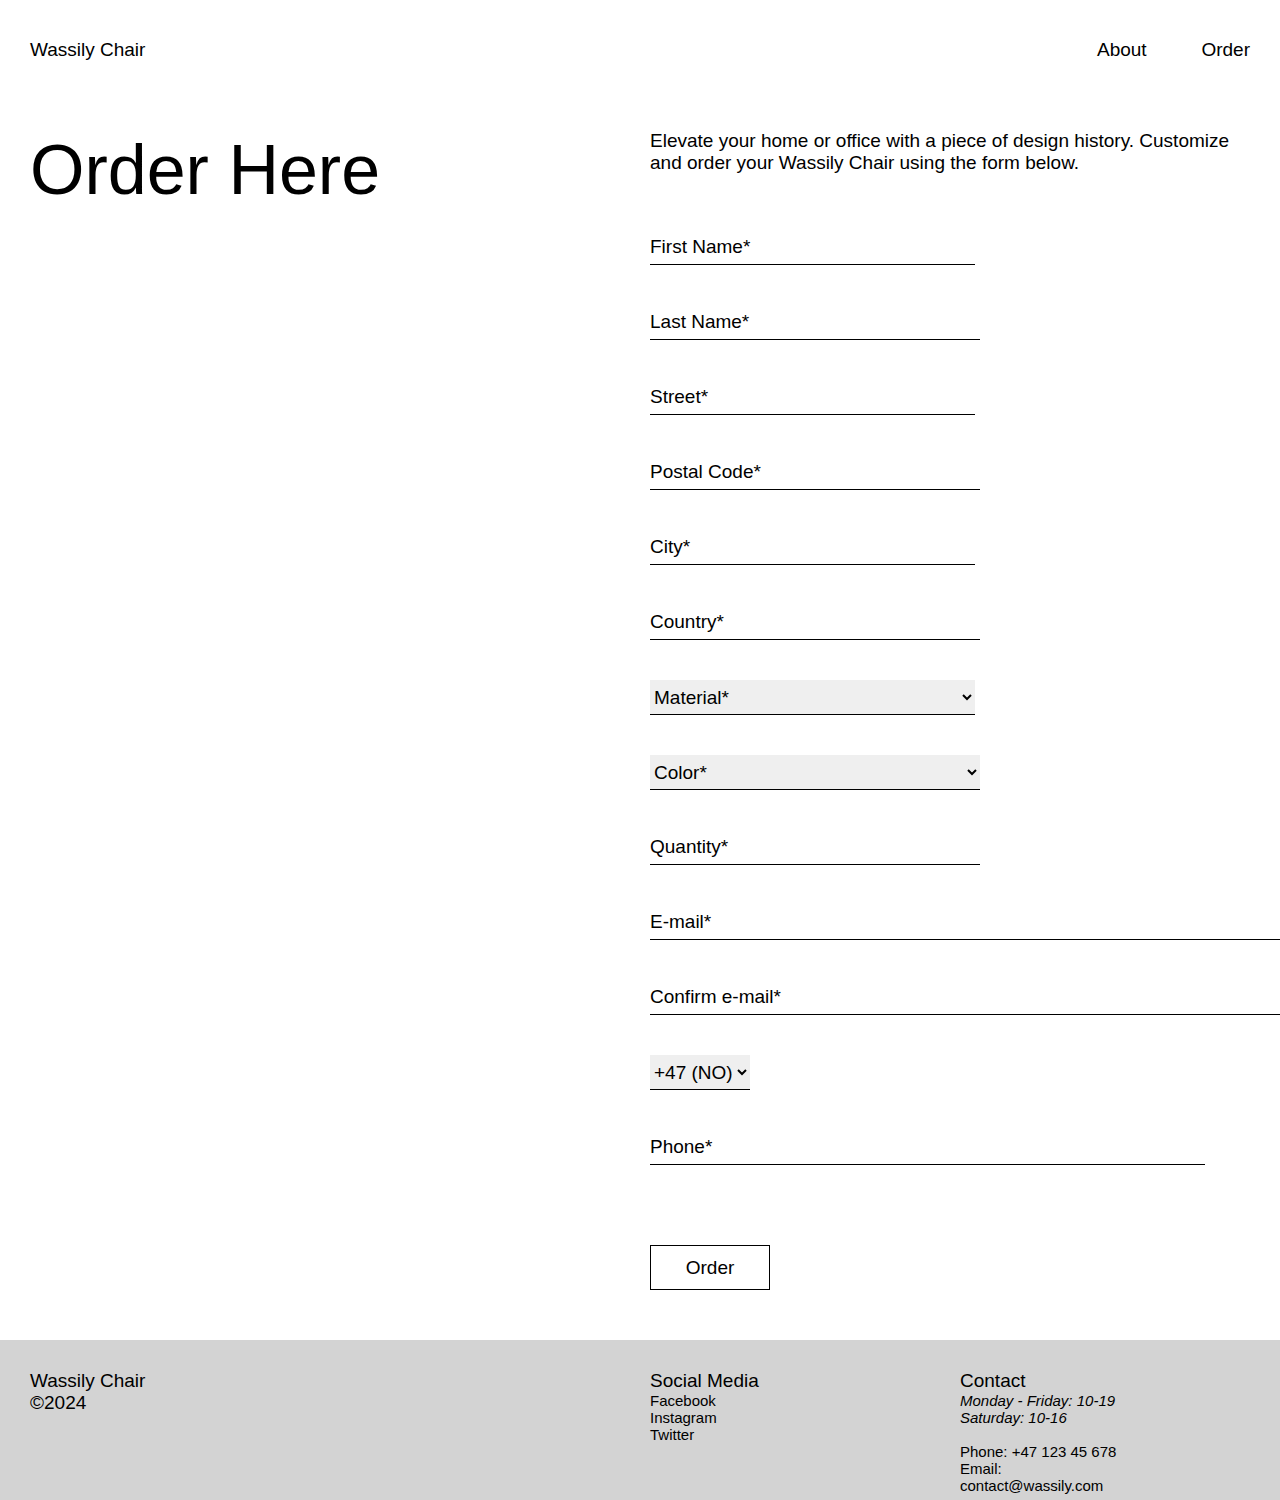
==== src/order.html @ b9aba7d3 "initial commit" ====
<!DOCTYPE html>
<html lang="en">
<head>
    <meta charset="UTF-8">
    <meta name="viewport" content="width=device-width, initial-scale=1.0">
    <link rel="stylesheet" href="./css/reset.css">
    <link rel="stylesheet" href="./css/variables.css">
    <link rel="stylesheet" href="./css/components.css">
    <link rel="stylesheet" href="./css/order.css">
    <link rel="stylesheet" href="./css/navbar.css">
    <link rel="stylesheet" href="./css/footer.css">
    <title>Order Here</title>
</head>
<body>
    <!-- Navigation -->
    <nav class="grid__container--navbar">
        <div class="grid__container--navbar-logo">
            <a href="./index.html">Wassily Chair</a>
        </div>
        <div class="grid__container--navbar-about">
            <a href="./index.html">About</a>
        </div>
        <div class="grid__container--navbar-order">
            <a href="./order.html">Order</a>
        </div>
    </nav>
    
    <!-- Main Order Grid -->
    <main>
        <section class="grid__container--order">
            <div class="grid__container--order-here">
                <h1>Order Here</h1>
            </div>
            <!-- Introduction -->
            <div class="grid__container--order-introduction">
                <p>Elevate your home or office with a piece of design history. Customize and order your Wassily Chair using the form below.</p>
            </div>
            <!-- Form -->
            <form action="">
                <input 
                    type="text" 
                    name="first-name"
                    id="first-name"
                    placeholder="First Name*" 
                    maxlength="20"
                    minlength="1"
                    required>
                
                <input 
                    type="text" 
                    name="last-name" 
                    id="last-name"
                    placeholder="Last Name*" 
                    maxlength="20"
                    minlength="1"
                    required>
                
                <input 
                    type="text" 
                    name="street" 
                    id="street"
                    placeholder="Street*" 
                    maxlength="20"
                    minlength="1"
                    required>
                
                <input 
                    type="text"
                    name="postal-code"
                    id="postal-code"
                    placeholder="Postal Code*"
                    maxlength="4"
                    minlength="4"
                    required>
                
                <input 
                    type="text" 
                    name="city" 
                    id="city"
                    placeholder="City*" 
                    maxlength="20"
                    minlength="1"
                    required>
                
                <input 
                    type="text"
                    name="country"
                    id="country"
                    placeholder="Country*"
                    maxlength="20"
                    minlength="1"
                    required>
                
                <select name="material" id="material">
                    <option value="">Material*</option>
                    <option value="option1">Leather</option>
                    <option value="option2">Canvas</option>
                    <option value="option3">Faux Leather</option>
                </select>
            
                <select name="color" id="color">
                    <option value="">Color*</option>
                    <option value="option1">Cowhide Light Brown</option>
                    <option value="option2">Cowhide Black</option>
                    <option value="option3">Cowhide White Beige</option>
                </select>
        
                <input 
                    type="number"
                    name="quantity"
                    id="quantity"
                    placeholder="Quantity*"
                    min="1"
                    max="5"
                    value=""
                    required>
        
                <input 
                    type="email"
                    name="email"
                    id="email"
                    placeholder="E-mail*"
                    minlength="1"
                    maxlength="20"
                    value=""
                    required>
        
                <input 
                    type="email"
                    name="confirm-email"
                    id="confirm-email"
                    placeholder="Confirm e-mail*"
                    minlength="1"
                    maxlength="20"
                    value=""
                    required>
        
                <select name="phone-country" id="phone-country">
                    <option value="">+47 (NO)</option>
                    <option value="option1">+46 (SE)</option>
                    <option value="option2">+45 (DK)</option>
                    <option value="option3">+44 (GB)</option>
                </select>
    
                <input 
                    type="tel" 
                    name="phone" 
                    id="phone"
                    placeholder="Phone*"
                    minlength="8"
                    maxlength="8"
                    required>
    
                <div class="grid__container--order-button">
                    <button type="submit">Order</button>
                </div>
         </form>  
        </section>
    </main>
        
    <!-- Footer -->
    <footer class="grid__container--footer">
        <div class="grid__container--footer-copyright">
            <h2>Wassily Chair <br> ©2024</h2>
        </div>
        <div class="grid__container--footer-social">
            <h2>Social Media</h2>
            <p>
                Facebook <br> Instagram <br> Twitter
            </p>
        </div>
        <div class="grid__container--footer-contact">
            <h2>Contact</h2>
            <p> 
                <i>Monday - Friday: 10-19<br>Saturday: 10-16</i><br>
                <br>Phone: +47 123 45 678 <br>Email: contact@wassily.com
            </p>
        </div>
    </footer>
</body>
</html>
---- src/css/variables.css ----
:root{
    /* Colors */
    --main-background-color: white;
    --main-text-color: black;
    --second-text-color: white;
    --main-border-color: black;
    --button-hover-background-color: black;
    --footer-background-color: lightgray;

    /* Typography */
    --font-family: Helvetica, sans-serif;
    --font-weight: lighter;
    --font-style-navbar-hover: italic;
    --font-size-navbar: 19px;
    --font-size-introduction: 70px;
    --font-size-about: 19px;
    --font-size-th: 19px;
    --font-size-td: 15px;
    --font-size-button: 19px;
    --font-size-footer-h2: 19px;
    --font-size-footer-p: 15px;

    /* Tablet */

    /* Mobile */
}
---- src/css/components.css ----
/* Order Here Main Button */
.grid__container--main-button {
  grid-column: 1 / 7;
}

.grid__container--main-button a {
  height: 45px;
  width: 120px;
  padding: 10px;
  border: 1px solid var(--main-border-color);
  background-color: var(--main-background-color);
  color: var(--main-text-color);
  font-family: var(--font-family);
  font-weight: var(--font-weight);
  font-size: var(--font-size-button);
  text-align: center;
  text-decoration: none;
}

.grid__container--main-button a:hover {
  background-color: var(--button-hover-background-color);
  color: var(--second-text-color);
}

/* Order Button */
.grid__container--order-button button {
  margin-top: 40px;
  height: 45px;
  width: 120px;
  padding: 10px;
  border: 1px solid var(--main-border-color);
  background-color: var(--main-background-color);
  color: var(--main-text-color);
  font-family: var(--font-family);
  font-weight: var(--font-weight);
  font-size: var(--font-size-button);
  text-align: center;
  text-decoration: none;
}

.grid__container--order-button button:hover {
  background-color: var(--button-hover-background-color);
  color: var(--second-text-color);
}
---- src/css/order.css ----
body{
    display: flex;
    flex-direction: column;
    font-family: var(--font-family);
    font-weight: var(--font-weight);
}

main{
    margin-top: 100px;
}

.grid__container--order{
    display: grid;
    grid-template-columns: repeat(12, 1fr);
    grid-gap: 20px;
    padding: 30px;
    width: 100%;
}

.grid__container--order-here{
    grid-column: 1 / 7;
    grid-row: 1 / 2;
}

.grid__container--order-here h1{
    font-weight: lighter;
    font-size: 70px;
}

.grid__container--order-introduction{
    grid-column: 7 / 13;
    grid-row: 1 / 2;
}

.grid__container--order-introduction p{
    font-size: 19px;
}

input, select{
    height: 35px;
    width: 330px;
    border: none;
    border-bottom: 1px solid var(--main-border-color);
    margin-bottom: 40px;
    font-size: 19px;
    font-family: Helvetica, sans-serif;
    font-weight: lighter;
}

input::placeholder{
    color: black;
    font-size: 19px;
    font-family: Helvetica, sans-serif;
    font-weight: lighter;
    text-decoration: none;
}

form{
    grid-column: 7 / 13;
    grid-row: 2 / 3;
}

#first-name, #street, #city, #material{
    width: 325px;
    margin-right: 20px;
}

#email, #confirm-email{
    width: 680px;
}

#phone-country{
    width: 100px;
    margin-right: 20px;
}

#phone{
    width: 555px;
}

/* Media Queries */
/* Tablet */
@media screen and (max-width: 820px){
    .grid__container--order{
        grid-template-columns: repeat(8, 1fr);
    }

    .grid__container--order-here{
        grid-column: 1 / 4;
        grid-row: 1 / 2;
        margin-bottom: 20px;
    }

    .grid__container--order-here h1{
        font-size: 40px;
    }

    .grid__container--order-introduction{
        grid-column: 1 / 9;
        grid-row: 2 / 3;
        margin-bottom: 20px;
    }

    .grid__container--order-introduction p{
        font-size: 25px;
    }

    form{
        grid-column: 1 / 9;
        grid-row: 3 / 4;
    }

    input, select{
        width: 365px;
    }

    #first-name, #street, #city, #material{
        width: 365px;
    }

    #email, #confirm-email{
        width: 755px;
    }

    #phone{
        width: 630px;
    }
}

/* Mobile */
@media screen and (max-width: 430px){

}
---- src/css/navbar.css ----
.grid__container--navbar{
    background-color: var(--main-background-color);
    padding: 30px;
    width: 100%;
    height: 100px;
    display: grid;
    grid-template-columns: repeat(12, 1fr);
    grid-gap: 20px;
    position: fixed;
}

.grid__container--navbar a{
    text-decoration: none;
    color: var(--main-text-color);
    font-size: var(--font-size-navbar);
}

.grid__container--navbar a:hover{
    font-style: var(--font-style-navbar-hover);
}

.grid__container--navbar-logo{
    grid-column: 1 / 3;
    display: flex;
    align-items: center;
}

.grid__container--navbar-about,
.grid__container--navbar-order {
    display: flex;
    justify-content: flex-end;
    align-items: center;
}

.grid__container--navbar-about{
    grid-column: 11 / 12;
}

.grid__container--navbar-order{
    grid-column: 12 / 13;
}

/* Media Queries */
/* Tablet */
@media screen and (max-width: 820px){
    .grid__container--navbar{
        grid-template-columns: repeat(8, 1fr);
    }

    .grid__container--navbar-about{
        grid-column: 7 / 8;
    }
    
    .grid__container--navbar-order{
        grid-column: 8 / 9;
    }
}


/* Mobile */
@media screen and (max-width: 430px){

}
---- src/css/footer.css ----
.grid__container--footer{
    background-color: var(--footer-background-color);
    display: grid;
    grid-template-columns: repeat(12, 1fr);
    grid-gap: 20px;
    padding: 30px;
    width: 100%;
    height: 160px;
    margin-top: 20px;
}

.grid__container--footer h2{
    font-weight: var(--font-weight);
    font-size: var(--font-size-footer-h2);
}

.grid__container--footer p{
    font-size: var(--font-size-footer-p);
}

.grid__container--footer-copyright{
    grid-column: 1 / 4;
}

.grid__container--footer-social{
    grid-column: 7 / 9;
}

.grid__container--footer-contact{
    grid-column: 10 / 12;
}

/* Media Queries */
/* Tablet */
@media screen and (max-width: 820px){
    .grid__container--footer{
        grid-template-columns: repeat(8, 1fr);
        height: 180px;
    }

    .grid__container--footer-copyright{
        grid-column: 1 / 2;
    }

    .grid__container--footer-social{
        grid-column: 5 / 7;
    }

    .grid__container--footer-contact{
        grid-column: 7 / 9;
    }
}

/* Mobile */
@media screen and (max-width: 430px){

}
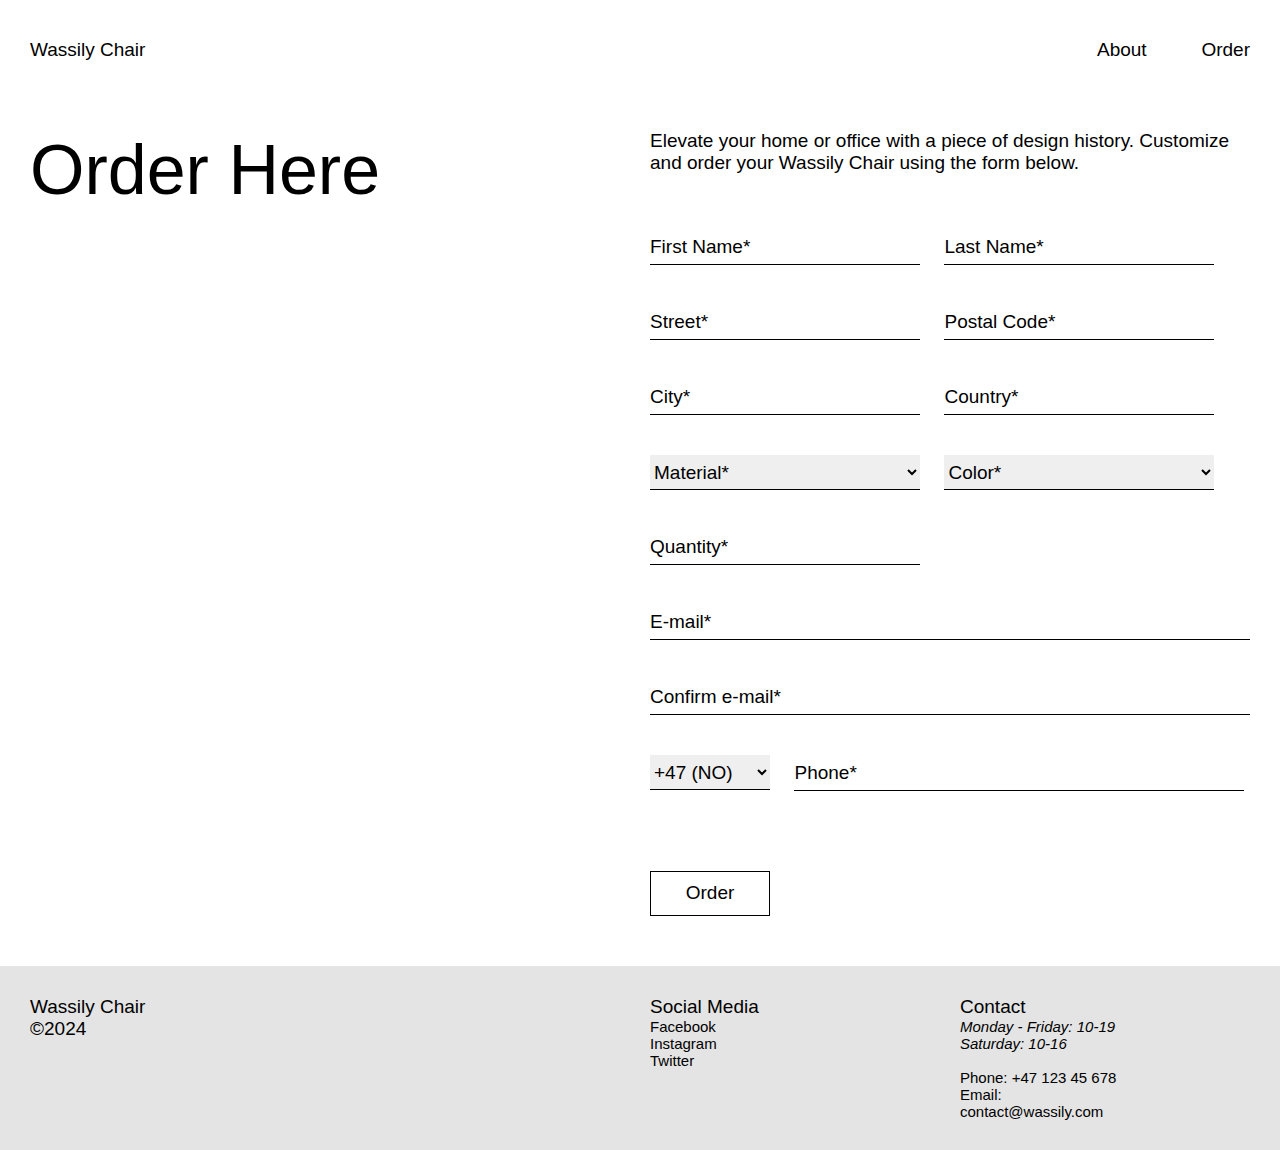
==== commit 72aaff1e: "changed list, media queries, varaibles update" ====
--- a/src/order.html
+++ b/src/order.html
@@ -1,181 +1,199 @@
 <!DOCTYPE html>
 <html lang="en">
-<head>
-    <meta charset="UTF-8">
-    <meta name="viewport" content="width=device-width, initial-scale=1.0">
-    <link rel="stylesheet" href="./css/reset.css">
-    <link rel="stylesheet" href="./css/variables.css">
-    <link rel="stylesheet" href="./css/components.css">
-    <link rel="stylesheet" href="./css/order.css">
-    <link rel="stylesheet" href="./css/navbar.css">
-    <link rel="stylesheet" href="./css/footer.css">
+  <head>
+    <meta charset="UTF-8" />
+    <meta name="viewport" content="width=device-width, initial-scale=1.0" />
+    <link rel="stylesheet" href="./css/reset.css" />
+    <link rel="stylesheet" href="./css/variables.css" />
+    <link rel="stylesheet" href="./css/order.css" />
+    <link rel="stylesheet" href="./css/navbar.css" />
+    <link rel="stylesheet" href="./css/footer.css" />
     <title>Order Here</title>
-</head>
-<body>
+  </head>
+  <body>
     <!-- Navigation -->
     <nav class="grid__container--navbar">
-        <div class="grid__container--navbar-logo">
-            <a href="./index.html">Wassily Chair</a>
+      <div class="grid__container--navbar-logo">
+        <a href="./index.html">Wassily Chair</a>
+      </div>
+      <div class="grid__container--navbar-about">
+        <a href="./index.html">About</a>
+      </div>
+      <div class="grid__container--navbar-order">
+        <a href="./order.html">Order</a>
+      </div>
+    </nav>
+
+    <!-- Main Order / Grid -->
+    <main>
+      <section class="grid__container--order">
+        <div class="grid__container--order-here">
+          <h1>Order Here</h1>
         </div>
-        <div class="grid__container--navbar-about">
-            <a href="./index.html">About</a>
+        <!-- Introduction -->
+        <div class="grid__container--order-introduction">
+          <p>
+            Elevate your home or office with a piece of design history.
+            Customize and order your Wassily Chair using the form below.
+          </p>
         </div>
-        <div class="grid__container--navbar-order">
-            <a href="./order.html">Order</a>
-        </div>
-    </nav>
-    
-    <!-- Main Order Grid -->
-    <main>
-        <section class="grid__container--order">
-            <div class="grid__container--order-here">
-                <h1>Order Here</h1>
-            </div>
-            <!-- Introduction -->
-            <div class="grid__container--order-introduction">
-                <p>Elevate your home or office with a piece of design history. Customize and order your Wassily Chair using the form below.</p>
-            </div>
-            <!-- Form -->
-            <form action="">
-                <input 
-                    type="text" 
-                    name="first-name"
-                    id="first-name"
-                    placeholder="First Name*" 
-                    maxlength="20"
-                    minlength="1"
-                    required>
-                
-                <input 
-                    type="text" 
-                    name="last-name" 
-                    id="last-name"
-                    placeholder="Last Name*" 
-                    maxlength="20"
-                    minlength="1"
-                    required>
-                
-                <input 
-                    type="text" 
-                    name="street" 
-                    id="street"
-                    placeholder="Street*" 
-                    maxlength="20"
-                    minlength="1"
-                    required>
-                
-                <input 
-                    type="text"
-                    name="postal-code"
-                    id="postal-code"
-                    placeholder="Postal Code*"
-                    maxlength="4"
-                    minlength="4"
-                    required>
-                
-                <input 
-                    type="text" 
-                    name="city" 
-                    id="city"
-                    placeholder="City*" 
-                    maxlength="20"
-                    minlength="1"
-                    required>
-                
-                <input 
-                    type="text"
-                    name="country"
-                    id="country"
-                    placeholder="Country*"
-                    maxlength="20"
-                    minlength="1"
-                    required>
-                
-                <select name="material" id="material">
-                    <option value="">Material*</option>
-                    <option value="option1">Leather</option>
-                    <option value="option2">Canvas</option>
-                    <option value="option3">Faux Leather</option>
-                </select>
-            
-                <select name="color" id="color">
-                    <option value="">Color*</option>
-                    <option value="option1">Cowhide Light Brown</option>
-                    <option value="option2">Cowhide Black</option>
-                    <option value="option3">Cowhide White Beige</option>
-                </select>
-        
-                <input 
-                    type="number"
-                    name="quantity"
-                    id="quantity"
-                    placeholder="Quantity*"
-                    min="1"
-                    max="5"
-                    value=""
-                    required>
-        
-                <input 
-                    type="email"
-                    name="email"
-                    id="email"
-                    placeholder="E-mail*"
-                    minlength="1"
-                    maxlength="20"
-                    value=""
-                    required>
-        
-                <input 
-                    type="email"
-                    name="confirm-email"
-                    id="confirm-email"
-                    placeholder="Confirm e-mail*"
-                    minlength="1"
-                    maxlength="20"
-                    value=""
-                    required>
-        
-                <select name="phone-country" id="phone-country">
-                    <option value="">+47 (NO)</option>
-                    <option value="option1">+46 (SE)</option>
-                    <option value="option2">+45 (DK)</option>
-                    <option value="option3">+44 (GB)</option>
-                </select>
-    
-                <input 
-                    type="tel" 
-                    name="phone" 
-                    id="phone"
-                    placeholder="Phone*"
-                    minlength="8"
-                    maxlength="8"
-                    required>
-    
-                <div class="grid__container--order-button">
-                    <button type="submit">Order</button>
-                </div>
-         </form>  
-        </section>
+        <!-- Form -->
+        <form action="">
+          <!-- First Name -->
+          <input
+            type="text"
+            name="first-name"
+            id="first-name"
+            placeholder="First Name*"
+            maxlength="20"
+            minlength="1"
+            required
+          />
+          <!-- Last Name -->
+          <input
+            type="text"
+            name="last-name"
+            id="last-name"
+            placeholder="Last Name*"
+            maxlength="20"
+            minlength="1"
+            required
+          />
+          <!-- Street-->
+          <input
+            type="text"
+            name="street"
+            id="street"
+            placeholder="Street*"
+            maxlength="20"
+            minlength="1"
+            required
+          />
+          <!-- Postal Code -->
+          <input
+            type="text"
+            name="postal-code"
+            id="postal-code"
+            placeholder="Postal Code*"
+            maxlength="4"
+            minlength="4"
+            required
+          />
+          <!-- City -->
+          <input
+            type="text"
+            name="city"
+            id="city"
+            placeholder="City*"
+            maxlength="20"
+            minlength="1"
+            required
+          />
+          <!-- Country-->
+          <input
+            type="text"
+            name="country"
+            id="country"
+            placeholder="Country*"
+            maxlength="20"
+            minlength="1"
+            required
+          />
+          <!-- Material-->
+          <select name="material" id="material">
+            <option value="">Material*</option>
+            <option value="option1">Leather</option>
+            <option value="option2">Canvas</option>
+            <option value="option3">Faux Leather</option>
+          </select>
+          <!-- Color -->
+          <select name="color" id="color">
+            <option value="">Color*</option>
+            <option value="option1">Cowhide Light Brown</option>
+            <option value="option2">Cowhide Black</option>
+            <option value="option3">Cowhide White Beige</option>
+          </select>
+          <!-- Quantity -->
+          <input
+            type="number"
+            name="quantity"
+            id="quantity"
+            placeholder="Quantity*"
+            min="1"
+            max="5"
+            value=""
+            required
+          />
+          <!-- E-mail -->
+          <input
+            type="email"
+            name="email"
+            id="email"
+            placeholder="E-mail*"
+            minlength="1"
+            maxlength="20"
+            value=""
+            required
+          />
+          <!-- Confirm E-mail -->
+          <input
+            type="email"
+            name="confirm-email"
+            id="confirm-email"
+            placeholder="Confirm e-mail*"
+            minlength="1"
+            maxlength="20"
+            value=""
+            required
+          />
+          <!-- Phone Country -->
+          <select name="phone-country" id="phone-country">
+            <option value="">+47 (NO)</option>
+            <option value="option1">+46 (SE)</option>
+            <option value="option2">+45 (DK)</option>
+            <option value="option3">+44 (GB)</option>
+          </select>
+          <!-- Phone Number -->
+          <input
+            type="tel"
+            name="phone"
+            id="phone"
+            placeholder="Phone*"
+            minlength="8"
+            maxlength="8"
+            required
+          />
+          <!-- Order Button -->
+          <div class="grid__container--order-button">
+            <button type="submit">Order</button>
+          </div>
+        </form>
+      </section>
     </main>
-        
+
     <!-- Footer -->
     <footer class="grid__container--footer">
-        <div class="grid__container--footer-copyright">
-            <h2>Wassily Chair <br> ©2024</h2>
-        </div>
-        <div class="grid__container--footer-social">
-            <h2>Social Media</h2>
-            <p>
-                Facebook <br> Instagram <br> Twitter
-            </p>
-        </div>
-        <div class="grid__container--footer-contact">
-            <h2>Contact</h2>
-            <p> 
-                <i>Monday - Friday: 10-19<br>Saturday: 10-16</i><br>
-                <br>Phone: +47 123 45 678 <br>Email: contact@wassily.com
-            </p>
-        </div>
+      <div class="grid__container--footer-copyright">
+        <h2>
+          Wassily Chair <br />
+          ©2024
+        </h2>
+      </div>
+      <div class="grid__container--footer-social">
+        <h2>Social Media</h2>
+        <p>
+          Facebook <br />
+          Instagram <br />
+          Twitter
+        </p>
+      </div>
+      <div class="grid__container--footer-contact">
+        <h2>Contact</h2>
+        <p>
+          <i>Monday - Friday: 10-19<br />Saturday: 10-16</i><br />
+          <br />Phone: +47 123 45 678 <br />Email: contact@wassily.com
+        </p>
+      </div>
     </footer>
-</body>
-</html>+  </body>
+</html>
--- a/src/css/variables.css
+++ b/src/css/variables.css
@@ -1,26 +1,30 @@
-:root{
-    /* Colors */
-    --main-background-color: white;
-    --main-text-color: black;
-    --second-text-color: white;
-    --main-border-color: black;
-    --button-hover-background-color: black;
-    --footer-background-color: lightgray;
+:root {
+  /* Colors */
+  --color-white: #ffffff;
+  --color-black: #000000;
+  --color-gray: #e4e4e4;
 
-    /* Typography */
-    --font-family: Helvetica, sans-serif;
-    --font-weight: lighter;
-    --font-style-navbar-hover: italic;
-    --font-size-navbar: 19px;
-    --font-size-introduction: 70px;
-    --font-size-about: 19px;
-    --font-size-th: 19px;
-    --font-size-td: 15px;
-    --font-size-button: 19px;
-    --font-size-footer-h2: 19px;
-    --font-size-footer-p: 15px;
+  /* Fonts */
+  --font-family: "Helvetica", sans-serif;
+  --font-weight-base: 300;
 
-    /* Tablet */
+  /* Sizes */
+  --font-size-base: 19px;
+  --font-size-large: 70px;
+  --font-size-small: 0.9rem;
+  --font-size-list-h2: 1.2rem;
+  --font-size-footer: 15px;
 
-    /* Mobile */
-}+  /* Spacing */
+  --spacing-small: 10px;
+  --spacing-medium: 20px;
+  --spacing-large: 30px;
+  --spacing-x-large: 50px;
+  --navbar-height: 100px;
+  --grid-gap: 20px;
+
+  /* Components */
+  --button-height: 45px;
+  --button-width: 120px;
+  --input-height: 35px;
+}
--- a/src/css/order.css
+++ b/src/css/order.css
@@ -1,133 +1,202 @@
-body{
-    display: flex;
-    flex-direction: column;
-    font-family: var(--font-family);
-    font-weight: var(--font-weight);
-}
-
-main{
-    margin-top: 100px;
-}
-
-.grid__container--order{
-    display: grid;
-    grid-template-columns: repeat(12, 1fr);
-    grid-gap: 20px;
-    padding: 30px;
-    width: 100%;
-}
-
-.grid__container--order-here{
-    grid-column: 1 / 7;
-    grid-row: 1 / 2;
-}
-
-.grid__container--order-here h1{
-    font-weight: lighter;
-    font-size: 70px;
-}
-
-.grid__container--order-introduction{
-    grid-column: 7 / 13;
-    grid-row: 1 / 2;
-}
-
-.grid__container--order-introduction p{
-    font-size: 19px;
-}
-
-input, select{
-    height: 35px;
-    width: 330px;
-    border: none;
-    border-bottom: 1px solid var(--main-border-color);
-    margin-bottom: 40px;
-    font-size: 19px;
-    font-family: Helvetica, sans-serif;
-    font-weight: lighter;
-}
-
-input::placeholder{
-    color: black;
-    font-size: 19px;
-    font-family: Helvetica, sans-serif;
-    font-weight: lighter;
-    text-decoration: none;
-}
-
-form{
-    grid-column: 7 / 13;
-    grid-row: 2 / 3;
-}
-
-#first-name, #street, #city, #material{
-    width: 325px;
-    margin-right: 20px;
-}
-
-#email, #confirm-email{
-    width: 680px;
-}
-
-#phone-country{
-    width: 100px;
-    margin-right: 20px;
-}
-
-#phone{
-    width: 555px;
+body {
+  display: flex;
+  flex-direction: column;
+  font-family: var(--font-family);
+  font-weight: var(--font-weight-base);
+  width: 100%;
+}
+
+main {
+  margin-top: var(--navbar-height);
+}
+
+.grid__container--order {
+  display: grid;
+  grid-template-columns: repeat(12, 1fr);
+  grid-gap: var(--grid-gap);
+  padding: var(--spacing-large);
+  width: 100%;
+}
+
+.grid__container--order-here {
+  grid-column: 1 / 7;
+  grid-row: 1 / 2;
+}
+
+.grid__container--order-here h1 {
+  font-weight: var(--font-weight-base);
+  font-size: var(--font-size-large);
+}
+
+.grid__container--order-introduction {
+  grid-column: 7 / 13;
+  grid-row: 1 / 2;
+  width: 100%;
+}
+
+.grid__container--order-introduction p {
+  font-size: var(--font-size-base);
+}
+
+input,
+select {
+  height: var(--input-height);
+  width: 100%;
+  border: none;
+  border-bottom: 1px solid var(--color-black);
+  margin-bottom: 40px;
+  font-size: 19px;
+  font-family: Helvetica, sans-serif;
+  font-weight: 300;
+}
+
+input::placeholder {
+  color: var(--color-black);
+  font-size: var(--font-size-base);
+  font-family: var(--font-family);
+  font-weight: var(--font-weight-base);
+  text-decoration: none;
+}
+
+form {
+  grid-column: 7 / 13;
+  grid-row: 2 / 3;
+  width: 100%;
+}
+
+#first-name,
+#last-name,
+#postal-code,
+#country,
+#color,
+#quantity,
+#street,
+#city,
+#material {
+  width: 45%;
+  margin-right: var(--spacing-medium);
+}
+
+#email,
+#confirm-email {
+  width: 100%;
+}
+
+#phone-country {
+  width: 20%;
+  margin-right: var(--spacing-medium);
+}
+
+#phone {
+  width: 75%;
+}
+
+/* Order Button */
+.grid__container--order-button {
+  grid-column: 1 / 7;
+  grid-row: 4;
+}
+
+.grid__container--order-button button {
+  margin-top: 40px;
+  height: var(--button-height);
+  width: var(--button-width);
+  padding: var(--spacing-small);
+  border: 1px solid var(--color-black);
+  background-color: var(--color-white);
+  color: var(--color-black);
+  font-weight: var(--font-weight-base);
+  font-size: var(--font-size-base);
+  text-align: center;
+  text-decoration: none;
+}
+
+.grid__container--order-button button:hover {
+  background-color: var(--color-black);
+  color: var(--color-white);
 }
 
 /* Media Queries */
 /* Tablet */
-@media screen and (max-width: 820px){
-    .grid__container--order{
-        grid-template-columns: repeat(8, 1fr);
-    }
-
-    .grid__container--order-here{
-        grid-column: 1 / 4;
-        grid-row: 1 / 2;
-        margin-bottom: 20px;
-    }
-
-    .grid__container--order-here h1{
-        font-size: 40px;
-    }
-
-    .grid__container--order-introduction{
-        grid-column: 1 / 9;
-        grid-row: 2 / 3;
-        margin-bottom: 20px;
-    }
-
-    .grid__container--order-introduction p{
-        font-size: 25px;
-    }
-
-    form{
-        grid-column: 1 / 9;
-        grid-row: 3 / 4;
-    }
-
-    input, select{
-        width: 365px;
-    }
-
-    #first-name, #street, #city, #material{
-        width: 365px;
-    }
-
-    #email, #confirm-email{
-        width: 755px;
-    }
-
-    #phone{
-        width: 630px;
-    }
+@media screen and (max-width: 820px) {
+  .grid__container--order {
+    grid-template-columns: repeat(8, 1fr);
+  }
+
+  .grid__container--order-here {
+    grid-column: 1 / 4;
+    grid-row: 1 / 2;
+    margin-bottom: var(--spacing-medium);
+  }
+
+  .grid__container--order-here h1 {
+    font-size: 40px;
+  }
+
+  .grid__container--order-introduction {
+    grid-column: 1 / 9;
+    grid-row: 2 / 3;
+    margin-bottom: var(--spacing-medium);
+  }
+
+  .grid__container--order-introduction p {
+    font-size: 25px;
+  }
+
+  form {
+    grid-column: 1 / 9;
+    grid-row: 3 / 4;
+  }
+
+  #first-name,
+  #street,
+  #city,
+  #material {
+    width: 45%;
+  }
+
+  #email,
+  #confirm-email {
+    width: 100%;
+  }
+
+  #phone {
+    width: 75%;
+  }
 }
 
 /* Mobile */
-@media screen and (max-width: 430px){
-
-}+@media screen and (max-width: 430px) {
+  .grid__container--order {
+    grid-template-columns: repeat(4, 1fr);
+    padding: var(--spacing-medium);
+  }
+
+  .grid__container--order-here {
+    grid-column: 1 / 4;
+    grid-row: 1 / 2;
+    margin-bottom: var(--spacing-medium);
+  }
+
+  .grid__container--order-introduction {
+    grid-column: 1 / 5;
+    grid-row: 2 / 3;
+    margin-bottom: var(--spacing-medium);
+  }
+
+  form {
+    grid-column: 1 / 5;
+    grid-row: 3 / 4;
+  }
+
+  #first-name,
+  #street,
+  #city,
+  #material {
+    width: 43%;
+  }
+
+  #phone {
+    width: 73%;
+  }
+}
--- a/src/css/navbar.css
+++ b/src/css/navbar.css
@@ -1,63 +1,77 @@
-.grid__container--navbar{
-    background-color: var(--main-background-color);
-    padding: 30px;
-    width: 100%;
-    height: 100px;
-    display: grid;
-    grid-template-columns: repeat(12, 1fr);
-    grid-gap: 20px;
-    position: fixed;
+.grid__container--navbar {
+  background-color: var(--color-white);
+  padding: var(--spacing-large);
+  width: 100%;
+  height: var(--navbar-height);
+  display: grid;
+  grid-template-columns: repeat(12, 1fr);
+  grid-gap: var(--grid-gap);
+  position: fixed;
 }
 
-.grid__container--navbar a{
-    text-decoration: none;
-    color: var(--main-text-color);
-    font-size: var(--font-size-navbar);
+.grid__container--navbar a {
+  text-decoration: none;
+  color: var(--color-black);
+  font-size: var(--font-size-base);
 }
 
-.grid__container--navbar a:hover{
-    font-style: var(--font-style-navbar-hover);
+.grid__container--navbar a:hover {
+  font-style: italic;
 }
 
-.grid__container--navbar-logo{
-    grid-column: 1 / 3;
-    display: flex;
-    align-items: center;
+.grid__container--navbar-logo {
+  grid-column: 1 / 3;
+  display: flex;
+  align-items: center;
 }
 
 .grid__container--navbar-about,
 .grid__container--navbar-order {
-    display: flex;
-    justify-content: flex-end;
-    align-items: center;
+  display: flex;
+  justify-content: flex-end;
+  align-items: center;
 }
 
-.grid__container--navbar-about{
-    grid-column: 11 / 12;
+.grid__container--navbar-about {
+  grid-column: 11 / 12;
 }
 
-.grid__container--navbar-order{
-    grid-column: 12 / 13;
+.grid__container--navbar-order {
+  grid-column: 12 / 13;
 }
 
 /* Media Queries */
 /* Tablet */
-@media screen and (max-width: 820px){
-    .grid__container--navbar{
-        grid-template-columns: repeat(8, 1fr);
-    }
+@media screen and (max-width: 820px) {
+  .grid__container--navbar {
+    grid-template-columns: repeat(8, 1fr);
+  }
 
-    .grid__container--navbar-about{
-        grid-column: 7 / 8;
-    }
-    
-    .grid__container--navbar-order{
-        grid-column: 8 / 9;
-    }
+  .grid__container--navbar-about {
+    grid-column: 7 / 8;
+  }
+
+  .grid__container--navbar-order {
+    grid-column: 8 / 9;
+  }
 }
 
+/* Mobile */
+@media screen and (max-width: 430px) {
+  .grid__container--navbar {
+    grid-template-columns: repeat(4, 1fr);
+    padding: var(--spacing-medium);
+  }
 
-/* Mobile */
-@media screen and (max-width: 430px){
+  .grid__container--navbar-logo {
+    grid-column: 1 / 3;
+  }
 
-}+  .grid__container--navbar-about {
+    grid-column: 3 / 4;
+  }
+
+  .grid__container--navbar-order {
+    grid-column: 4 / 5;
+  }
+}
--- a/src/css/footer.css
+++ b/src/css/footer.css
@@ -1,57 +1,80 @@
-.grid__container--footer{
-    background-color: var(--footer-background-color);
-    display: grid;
-    grid-template-columns: repeat(12, 1fr);
-    grid-gap: 20px;
-    padding: 30px;
-    width: 100%;
-    height: 160px;
-    margin-top: 20px;
+.grid__container--footer {
+  background-color: var(--color-gray);
+  display: grid;
+  grid-template-columns: repeat(12, 1fr);
+  grid-gap: var(--grid-gap);
+  padding: var(--spacing-large);
+  width: 100%;
+  height: 100%;
+  margin-top: var(--spacing-medium);
 }
 
-.grid__container--footer h2{
-    font-weight: var(--font-weight);
-    font-size: var(--font-size-footer-h2);
+.grid__container--footer h2 {
+  font-weight: var(--font-weight-base);
+  font-size: var(--font-size-base);
 }
 
-.grid__container--footer p{
-    font-size: var(--font-size-footer-p);
+.grid__container--footer p {
+  font-size: var(--font-size-footer);
 }
 
-.grid__container--footer-copyright{
-    grid-column: 1 / 4;
+.grid__container--footer-copyright {
+  grid-column: 1 / 4;
 }
 
-.grid__container--footer-social{
-    grid-column: 7 / 9;
+.grid__container--footer-social {
+  grid-column: 7 / 9;
 }
 
-.grid__container--footer-contact{
-    grid-column: 10 / 12;
+.grid__container--footer-contact {
+  grid-column: 10 / 12;
 }
 
 /* Media Queries */
 /* Tablet */
-@media screen and (max-width: 820px){
-    .grid__container--footer{
-        grid-template-columns: repeat(8, 1fr);
-        height: 180px;
-    }
+@media screen and (max-width: 820px) {
+  .grid__container--footer {
+    grid-template-columns: repeat(8, 1fr);
+    height: 180px;
+  }
 
-    .grid__container--footer-copyright{
-        grid-column: 1 / 2;
-    }
+  .grid__container--footer-copyright {
+    grid-column: 1 / 2;
+  }
 
-    .grid__container--footer-social{
-        grid-column: 5 / 7;
-    }
+  .grid__container--footer-social {
+    grid-column: 5 / 7;
+  }
 
-    .grid__container--footer-contact{
-        grid-column: 7 / 9;
-    }
+  .grid__container--footer-contact {
+    grid-column: 7 / 9;
+  }
 }
 
 /* Mobile */
-@media screen and (max-width: 430px){
+@media screen and (max-width: 430px) {
+  .grid__container--footer {
+    grid-template-columns: repeat(4, 1fr);
+    padding: var(--spacing-medium);
+  }
 
-}+  .grid__container--footer-copyright {
+    grid-column: 1 / 3;
+  }
+
+  .grid__container--footer-social {
+    grid-column: 3 / 4;
+  }
+
+  .grid__container--footer-contact {
+    grid-column: 4 / 5;
+  }
+
+  .grid__container--footer h2 {
+    font-size: 1rem;
+  }
+
+  .grid__container--footer p {
+    font-size: 0.6rem;
+  }
+}
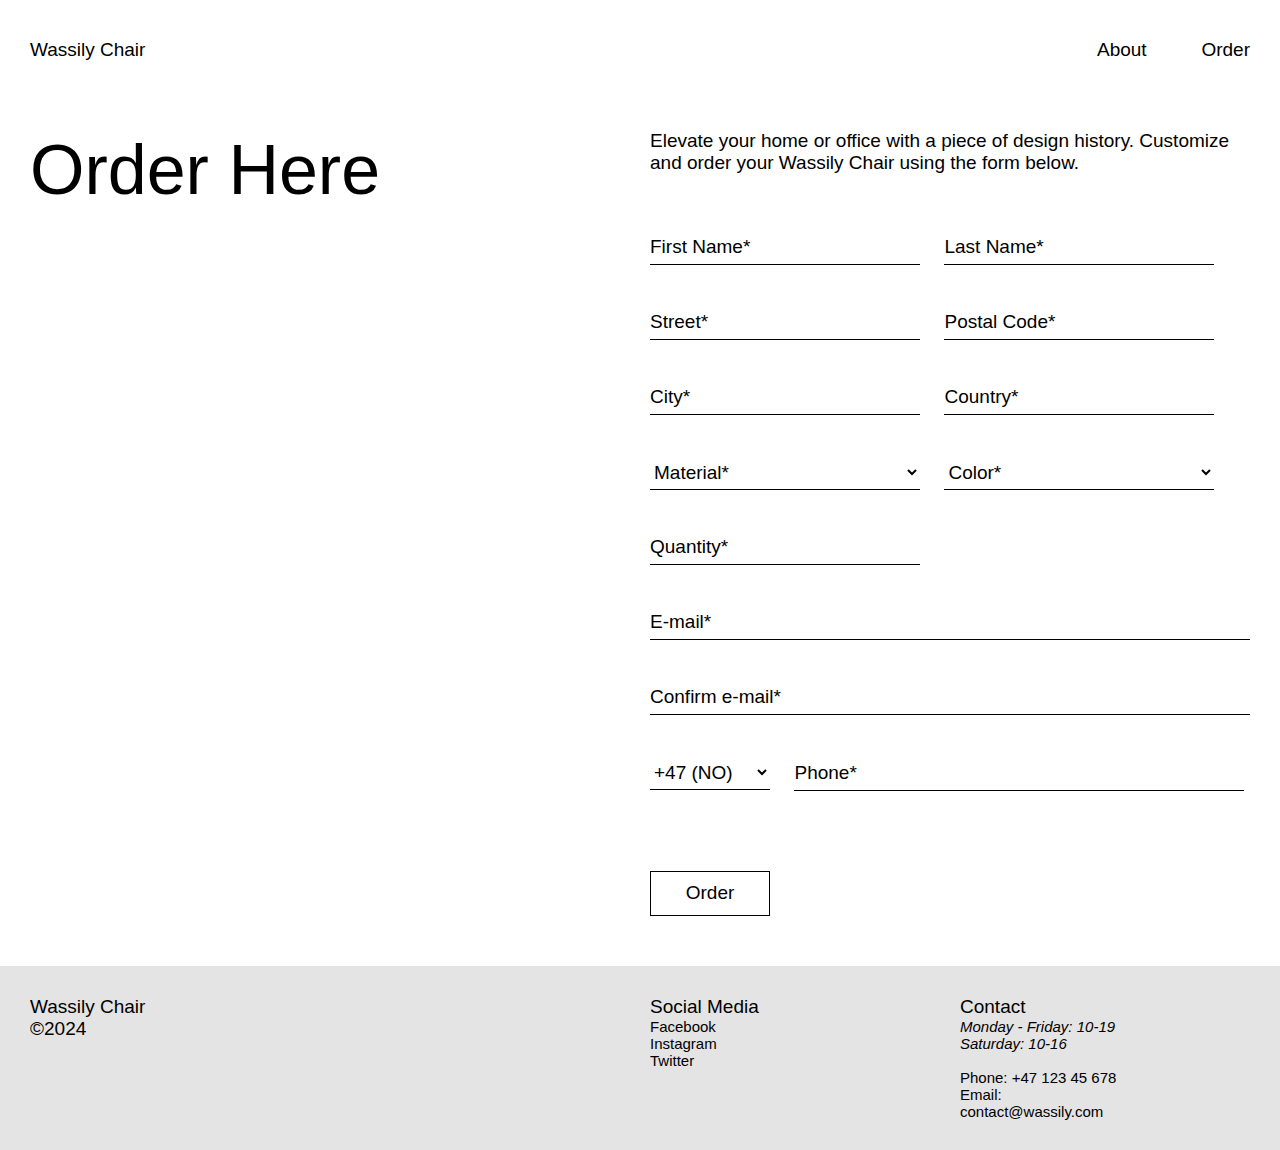
==== commit ee13cc19: "semantic tags update" ====
--- a/src/order.html
+++ b/src/order.html
@@ -12,17 +12,19 @@
   </head>
   <body>
     <!-- Navigation -->
-    <nav class="grid__container--navbar">
-      <div class="grid__container--navbar-logo">
-        <a href="./index.html">Wassily Chair</a>
-      </div>
-      <div class="grid__container--navbar-about">
-        <a href="./index.html">About</a>
-      </div>
-      <div class="grid__container--navbar-order">
-        <a href="./order.html">Order</a>
-      </div>
-    </nav>
+    <header>
+      <nav class="grid__container--navbar">
+        <div class="grid__container--navbar-logo">
+          <a href="./index.html">Wassily Chair</a>
+        </div>
+        <div class="grid__container--navbar-about">
+          <a href="./index.html">About</a>
+        </div>
+        <div class="grid__container--navbar-order">
+          <a href="./order.html">Order</a>
+        </div>
+      </nav>
+    </header>
 
     <!-- Main Order / Grid -->
     <main>
--- a/src/css/order.css
+++ b/src/css/order.css
@@ -75,6 +75,8 @@
 #material {
   width: 45%;
   margin-right: var(--spacing-medium);
+  color: var(--color-black);
+  background-color: var(--color-white);
 }
 
 #email,
@@ -85,6 +87,8 @@
 #phone-country {
   width: 20%;
   margin-right: var(--spacing-medium);
+  color: var(--color-black);
+  background-color: var(--color-white);
 }
 
 #phone {
@@ -190,13 +194,19 @@
   }
 
   #first-name,
+  #last-name,
+  #postal-code,
+  #country,
+  #color,
+  #quantity,
   #street,
   #city,
   #material {
     width: 43%;
+    margin-right: var(--spacing-medium);
   }
 
   #phone {
-    width: 73%;
-  }
-}
+    width: 70%;
+  }
+}
